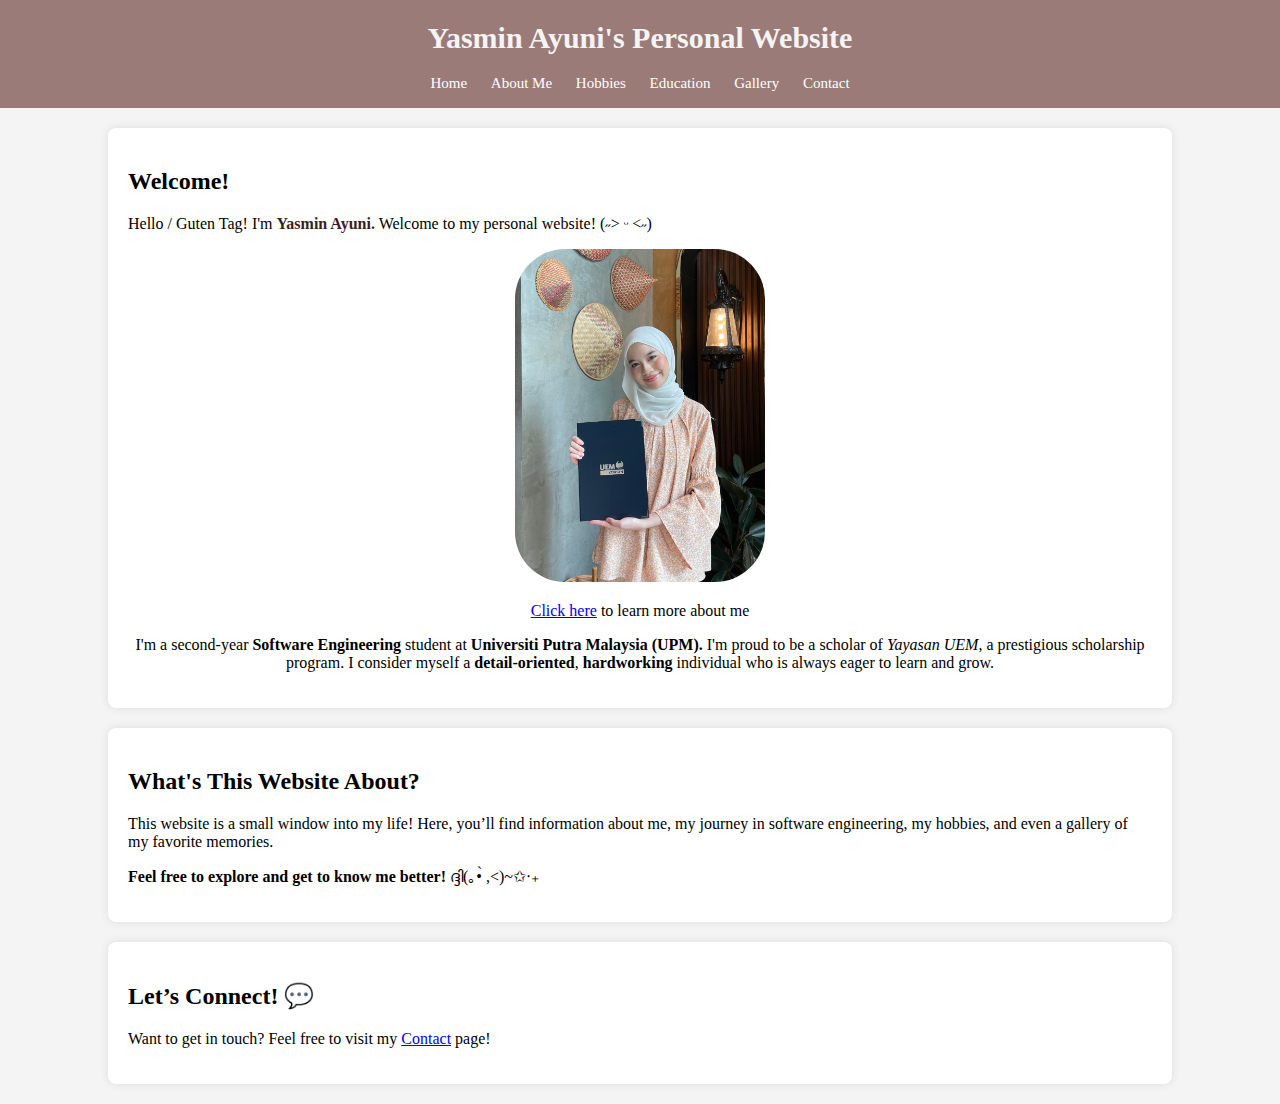
==== index.html @ fe10c7cb "Add: initial project" ====
<!DOCTYPE html>
<html lang="en">
    <head>
        <meta charset="UTF-8">
        <meta name="viewport" content="width=device-width, initial-scale=1.0">
        <title>Yasmin Ayuni's Personal Profile</title>
        <link rel="stylesheet" href="styles.css">
    </head>
    <body>
        
        <div class="page-title">
            <h1>Yasmin Ayuni's Personal Website</h1>
            <nav>
                <ul>
                    <li><a href="index.html">Home</a></li>
                    <li><a href="about.html">About Me</a></li>
                    <li><a href="hobbies.html">Hobbies</a></li>
                    <li><a href="education.html">Education</a></li>
                    <li><a href="achievements.html">Gallery</a></li>
                    <li><a href="contact.html">Contact</a></li>
                </ul>
            </nav>
        </div>
      

        <section>
            <h2>Welcome!</h2>
            <p>Hello / Guten Tag! I'm <span style="color: #3a1e22;"><b>Yasmin Ayuni.</b></span> Welcome to my personal website! (˶˃ ᵕ ˂˶)</p>
            <div class="container">
                <a href="yasmin's photo.jpg"><img src="yasmin's photo.jpg" width="250" style="border-radius: 50px"></a> 
            </div>
            <p style="text-align: center"><a href="about.html">Click here</a> to learn more about me</p>
            <p style="text-align: center">
                I'm a second-year <strong>Software Engineering</strong> student at <strong>Universiti Putra Malaysia (UPM).</strong>
                I'm proud to be a scholar of <em>Yayasan UEM</em>, a prestigious scholarship program.
                I consider myself a <strong>detail-oriented</strong>, <strong>hardworking</strong> individual who is always eager to learn and grow.
            </p>    
        </section>

        <section>
            <h2>What's This Website About?</h2>
            <p>
                This website is a small window into my life! Here, you’ll find information about me,  
                my journey in software engineering, my hobbies, and even a gallery of my favorite memories.
            </p>
            <p><strong>Feel free to explore and get to know me better! </strong>ദ്ദി(｡•̀ ,<)~✩‧₊</p>
        </section>

        <section>
            <h2>Let’s Connect! 💬</h2>
            <p>Want to get in touch? Feel free to visit my <a href="contact.html">Contact</a> page!</p>
        </section>
    </body>
</html>
---- styles.css ----
body {
    font-family: Tahoma, serif;
    background-color: #f4f4f4;
    margin: 0;
    padding: 0;
}

.container-1 {
    font-family: Tahoma, serif;
    background-color: #f4f4f4;
    display: flex;
    flex-direction: row;
    align-items: center;
    justify-content: space-around;
}

header {
    background: #9a7b78;
    color: white;
    text-align: center;
    padding: 20px;
    margin: 0;
}


.page-title {
    color:#f4f4f4;
    font-size:15px;
    text-align: center;
    padding: 1px;
    background:#9a7b78;
}

nav ul {
    list-style-type: none;
    padding: 0;
}

nav ul li {
    display: inline;
    margin: 10px;
}

nav ul li a {
    color: white;
    text-decoration: none;
}

table {
    width: 80%;
    margin: auto;
    border-collapse: collapse;
    background-color: #fffaf0;
    box-shadow: 0 4px 8px rgba(0, 0, 0, 0.2);
    border-radius: 10px;
    overflow: hidden;
}


th {
    background-color: #8d6e63;
    color: white;
    padding: 12px;
    font-size: 18px;
}


td {
    padding: 12px;
    border-bottom: 1px solid #ddd;
}

tr:nth-child(even) {
    background-color: #fbe9e7;
}

tr:hover {
    background-color: #f3e3d3; 
    transition: 0.3s;
}

th, td {
    text-align: center;
}

@media (max-width: 600px) {
    table {
        width: 100%;
    }
}


section {
    width: 80%;
    margin: 20px auto;
    background: white;
    padding: 20px;
    border-radius: 8px;
    box-shadow: 0px 0px 10px rgba(0,0,0,0.1);
}

.sections-container {
    display: grid;
    grid-template-columns: repeat(2, 1fr);
    gap: 20px;
    width: 50%;
}

.center {
    display: block;
    margin-left: auto;
    margin-right: auto;
    width: 25%;
  }

footer {
    text-align: center;
    padding: 10px;
    background: #333;
    color: white;
    margin-top: 20px;
}

.container {
    text-align: center;
}

.hobby-grid {
    display: grid;
    grid-template-columns: repeat(auto-fit, minmax(200px, 1fr));
    margin-top: 50px;
    display: flex;
    flex-wrap: wrap;
    justify-content: center;
    gap: 15px;
}

.hobby-item {
    width: 200px; 
    text-align: center;
}


.button {
    display: inline-block;
    background: #9a7b78;
    color: white;
    padding: 10px 15px;
    border-radius: 5px;
    text-decoration: none;
    font-weight: bold;
}

.button:hover {
    background: #8a6b68;
}

.paragraph-1 {
    text-align: justify; 
    flex: 1; 
    margin-right: 20px; 
    border: 3px solid #4e2d2a;  
    border-radius: 8px;
    box-shadow: 0px 0px 10px rgba(52, 25, 1, 0.138);
    padding: 10px; 
    min-height: 150px; 
    display: flex;
    align-items: center;
    justify-content: center;
}

.paragraph-2 {
    text-align:center; 
    flex: 1; 
    margin-right: 20px;
    border: 3px solid #4e2d2a;  
    border-radius: 8px;
    box-shadow: 0px 0px 10px rgba(52, 25, 1, 0.138); 
    padding: 10px; 
    min-height: 150px; 
    display: flex; 
    align-items: center; 
    justify-content: center;
}



.skill-box {
    background: #fbe9e7;
    padding: 15px;
    margin: 10px 0;
    border-radius: 8px;
    box-shadow: 0 2px 4px rgba(0, 0, 0, 0.1);
}

.skill-box h3 {
    color: #5d4037;
}

.skill-box p {
    font-size: 16px;
}


/* Contact Page Styles */
.contact-container {
    width: 80%;
    margin: 30px auto;
    padding: 20px;
    background: #fffaf0;
    border-radius: 10px;
    box-shadow: 0 4px 8px rgba(0, 0, 0, 0.2);
    text-align: center;
}

.contact-container h2 {
    color: #5d4037;
    margin-bottom: 15px;
}

.contact-form {
    max-width: 600px;
    margin: auto;
}

.contact-form label {
    display: block;
    font-weight: bold;
    margin-top: 10px;
    text-align: left;
}

.contact-form input, 
.contact-form textarea {
    width: 100%;
    padding: 10px;
    margin-top: 5px;
    border: 1px solid #8d6e63;
    border-radius: 5px;
    font-size: 16px;
}

.contact-form textarea {
    height: 120px;
}

.contact-form button {
    margin-top: 15px;
    padding: 10px 20px;
    background: #8d6e63;
    color: white;
    border: none;
    border-radius: 5px;
    font-size: 18px;
    cursor: pointer;
    transition: 0.3s;
}

.contact-form button:hover {
    background: #5d4037;
}

/* Social Media Links */
.social-links {
    margin-top: 20px;
}

.social-links a {
    display: inline-block;
    margin: 0 10px;
    font-size: 24px;
    color: #8d6e63;
    transition: 0.3s;
}

.social-links a:hover {
    color: #5d4037;
}
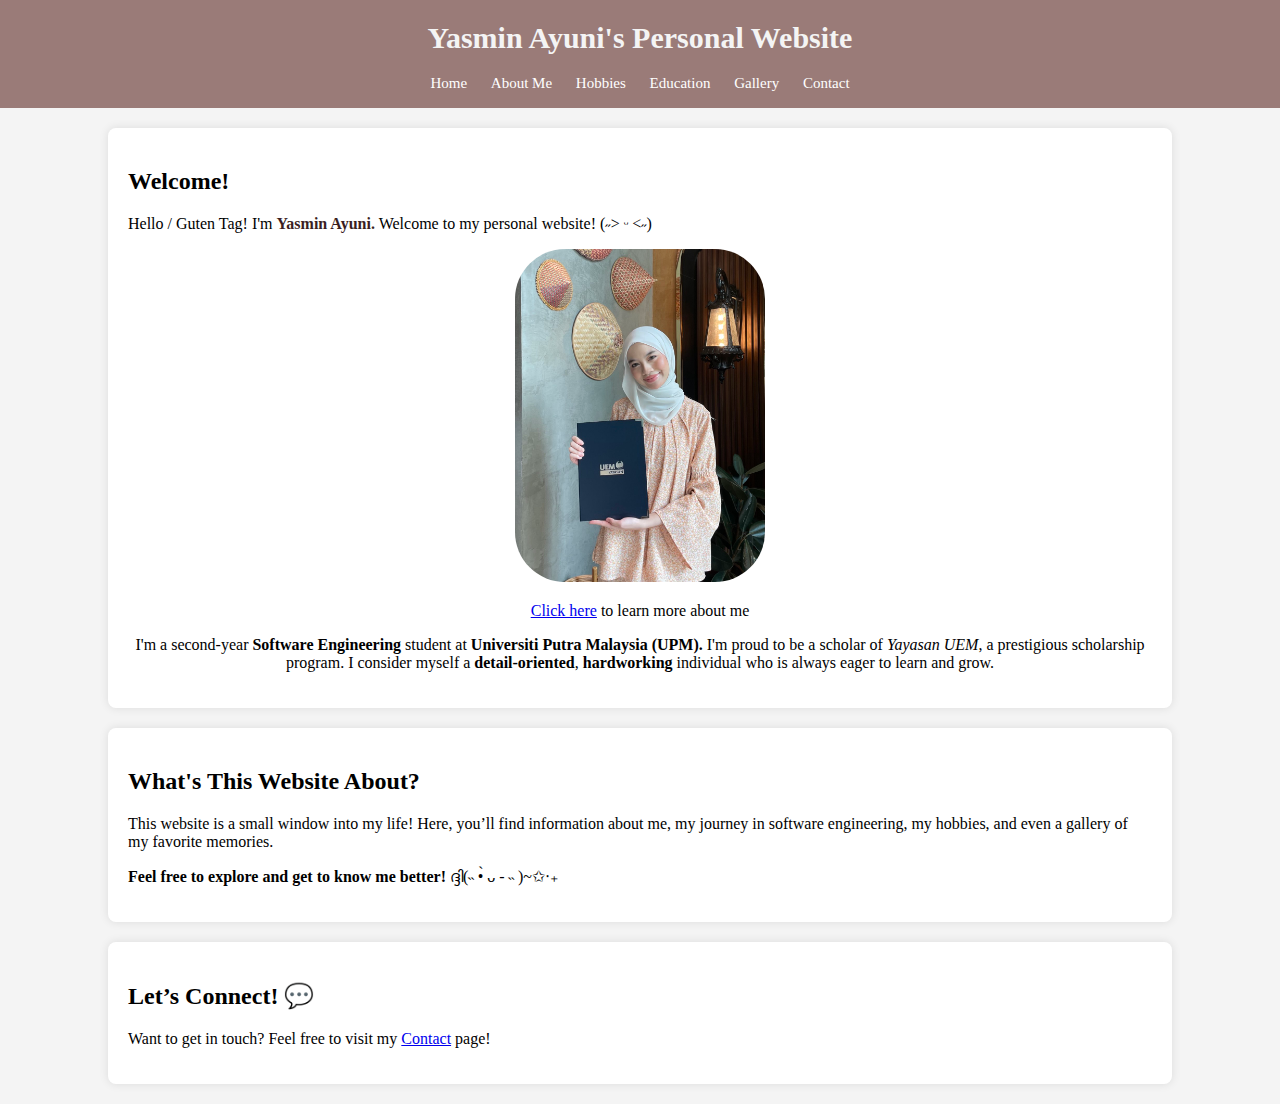
==== commit 6cd7f1c8: "add alt and underscore in naming file images" ====
--- a/index.html
+++ b/index.html
@@ -27,7 +27,7 @@
             <h2>Welcome!</h2>
             <p>Hello / Guten Tag! I'm <span style="color: #3a1e22;"><b>Yasmin Ayuni.</b></span> Welcome to my personal website! (˶˃ ᵕ ˂˶)</p>
             <div class="container">
-                <a href="yasmin's photo.jpg"><img src="yasmin's photo.jpg" width="250" style="border-radius: 50px"></a> 
+                <a href="yasmin_photo.jpg"><img src="yasmin_photo.jpg" alt="Yasmin Photo" width="250" style="border-radius: 50px"></a> 
             </div>
             <p style="text-align: center"><a href="about.html">Click here</a> to learn more about me</p>
             <p style="text-align: center">
@@ -43,7 +43,7 @@
                 This website is a small window into my life! Here, you’ll find information about me,  
                 my journey in software engineering, my hobbies, and even a gallery of my favorite memories.
             </p>
-            <p><strong>Feel free to explore and get to know me better! </strong>ദ്ദി(｡•̀ ,<)~✩‧₊</p>
+            <p><strong>Feel free to explore and get to know me better! </strong>ദ്ദി(˵ •̀ ᴗ - ˵ )~✩‧₊</p>
         </section>
 
         <section>
--- a/styles.css
+++ b/styles.css
@@ -47,7 +47,7 @@
 }
 
 table {
-    width: 80%;
+    width: 100%;
     margin: auto;
     border-collapse: collapse;
     background-color: #fffaf0;
@@ -83,9 +83,16 @@
     text-align: center;
 }
 
-@media (max-width: 600px) {
+@media (max-width: 768px) {
+    .table-container {
+        overflow-x: auto;
+    }
     table {
-        width: 100%;
+        font-size: 14px; 
+    }
+
+    th, td {
+        padding: 8px; 
     }
 }
 
@@ -260,19 +267,44 @@
     background: #5d4037;
 }
 
-/* Social Media Links */
-.social-links {
-    margin-top: 20px;
-}
-
-.social-links a {
-    display: inline-block;
-    margin: 0 10px;
-    font-size: 24px;
-    color: #8d6e63;
-    transition: 0.3s;
-}
-
-.social-links a:hover {
-    color: #5d4037;
-}
+div.gallery {
+    margin: 10px;
+    border: 1px solid #ccc;
+    width: 300px; /* Adjust width for better visibility */
+    box-shadow: 2px 2px 10px rgba(0, 0, 0, 0.1);
+    border-radius: 10px; /* Add rounded corners */
+    overflow: hidden; /* Ensure borders apply properly */
+    background: #f9f9f9;
+}
+
+div.gallery img {
+    width: 100%;
+    height:400px;
+    object-fit: cover; 
+    display: block; /* Remove extra spacing */
+}
+
+div.desc {
+    padding: 10px;
+    font-size: 14px;
+    color: #555;
+    font-style: italic;
+}
+
+.gallery-section {
+    display: flex;
+    flex-wrap: wrap;
+    justify-content: center; /* Center images horizontally */
+    gap: 15px; /* Add spacing between images */
+    padding: 20px;
+    text-align: center;
+    max-width: 90%;
+    margin: auto;
+}
+
+@media screen and (max-width: 768px) {
+    .gallery-section {
+        flex-direction: column; /* Stack images on smaller screens */
+        align-items: center;
+    }
+}
